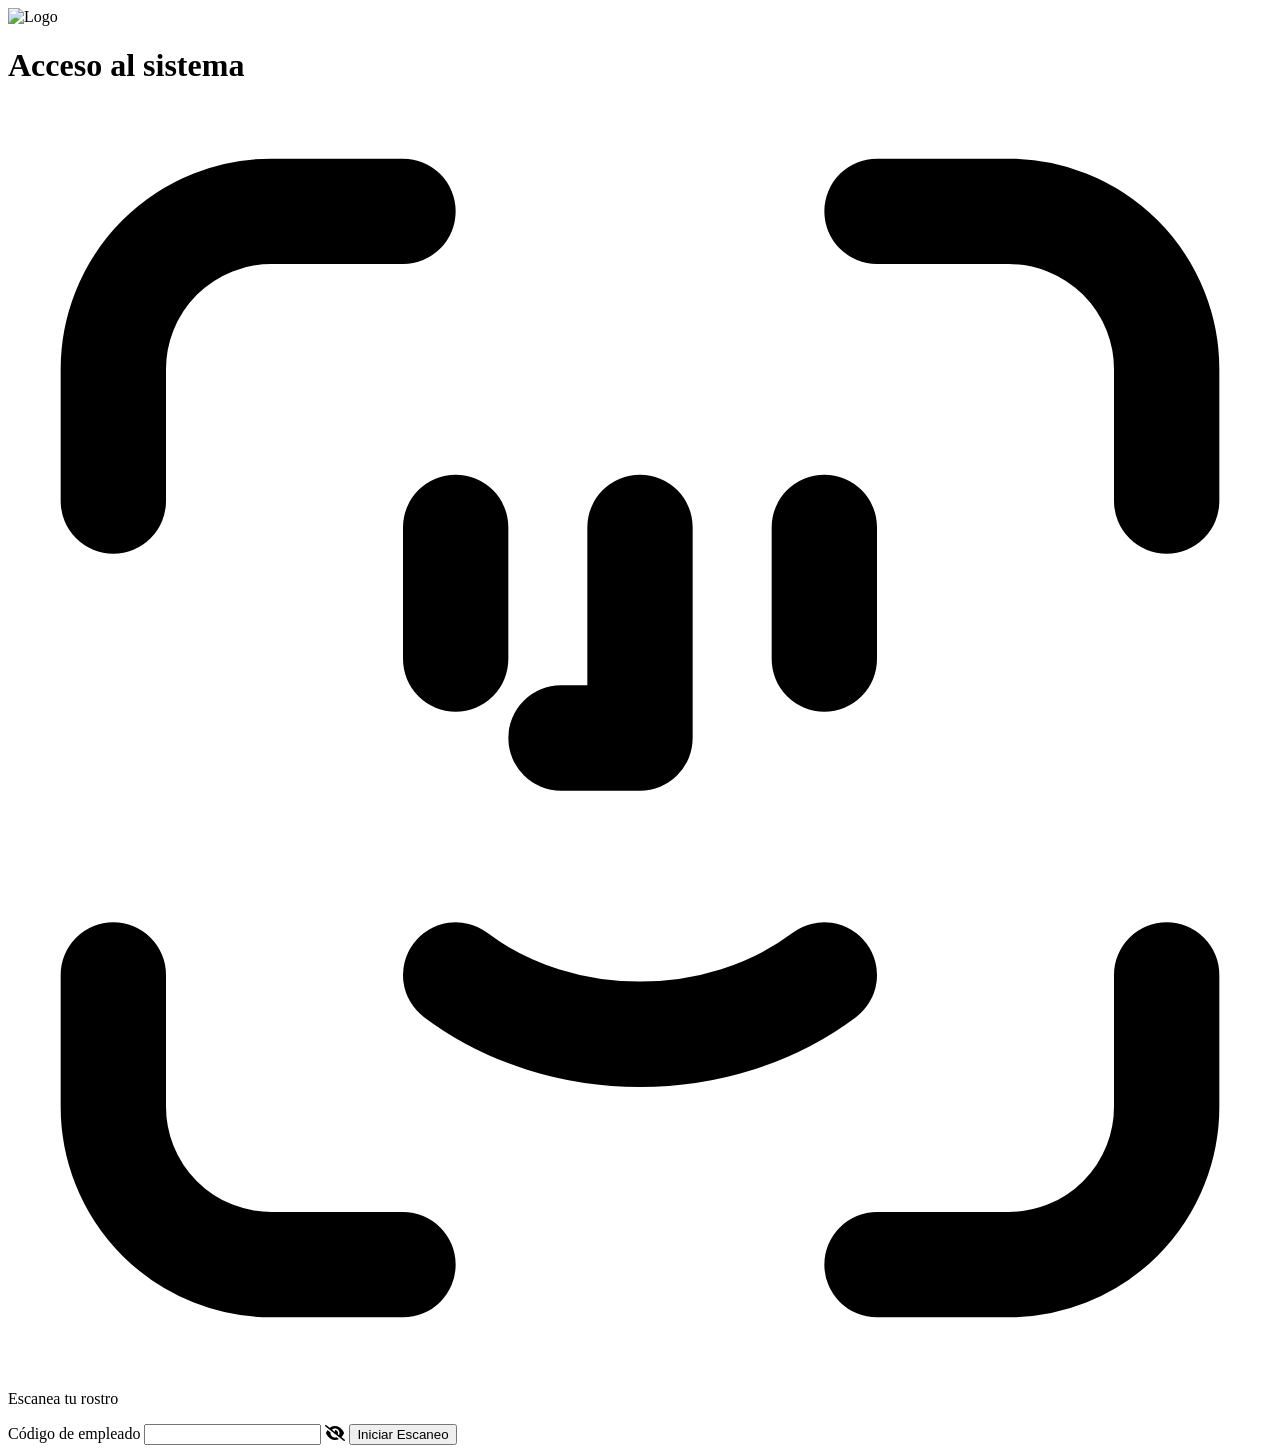
==== asistencia.html @ 6d50995b "login" ====
<!DOCTYPE html>
<html lang="es">
<head>
  <meta charset="UTF-8">
  <meta name="viewport" content="width=device-width, initial-scale=1">
  <title>Acceso al sistema</title>

  <link rel="preconnect" href="https://fonts.googleapis.com">
  <link rel="preconnect" href="https://fonts.gstatic.com" crossorigin>
  <link href="https://fonts.googleapis.com/css2?family=Inter:wght@400;500;600&display=swap" rel="stylesheet">
  <link rel="stylesheet" href="https://cdnjs.cloudflare.com/ajax/libs/font-awesome/6.5.2/css/all.min.css">
  <link rel="stylesheet" href="assets/css/asistencia.css">
</head>
<body>

  <main class="pantalla">
    <img class="logo" src="assets/image/logo.png" alt="Logo" width="64" height="56">

    <form class="tarjeta" action="dashboard.html">
      <h1>Acceso al sistema</h1>

      <div class="escaner">
        <!-- Icono Face ID (SVG) -->
        <svg viewBox="0 0 48 48" fill="none" stroke="currentColor" stroke-width="4" stroke-linecap="round" stroke-linejoin="round" aria-hidden="true">
          <path d="M4 15V10a6 6 0 0 1 6-6h5M33 4h5a6 6 0 0 1 6 6v5M44 33v5a6 6 0 0 1-6 6h-5M15 44h-5a6 6 0 0 1-6-6v-5"/>
          <path d="M17 16v5M31 16v5M24 16v8h-3M17 33c4 3 10 3 14 0"/>
        </svg>
      </div>
      <p>Escanea tu rostro</p>

      <label>Código de empleado
        <span class="campo">
          <input type="password">
          <i class="fa-solid fa-eye-slash"></i>
        </span>
      </label>

      <button class="boton" type="submit">Iniciar Escaneo</button>
    </form>
  </main>

</body>
</html>
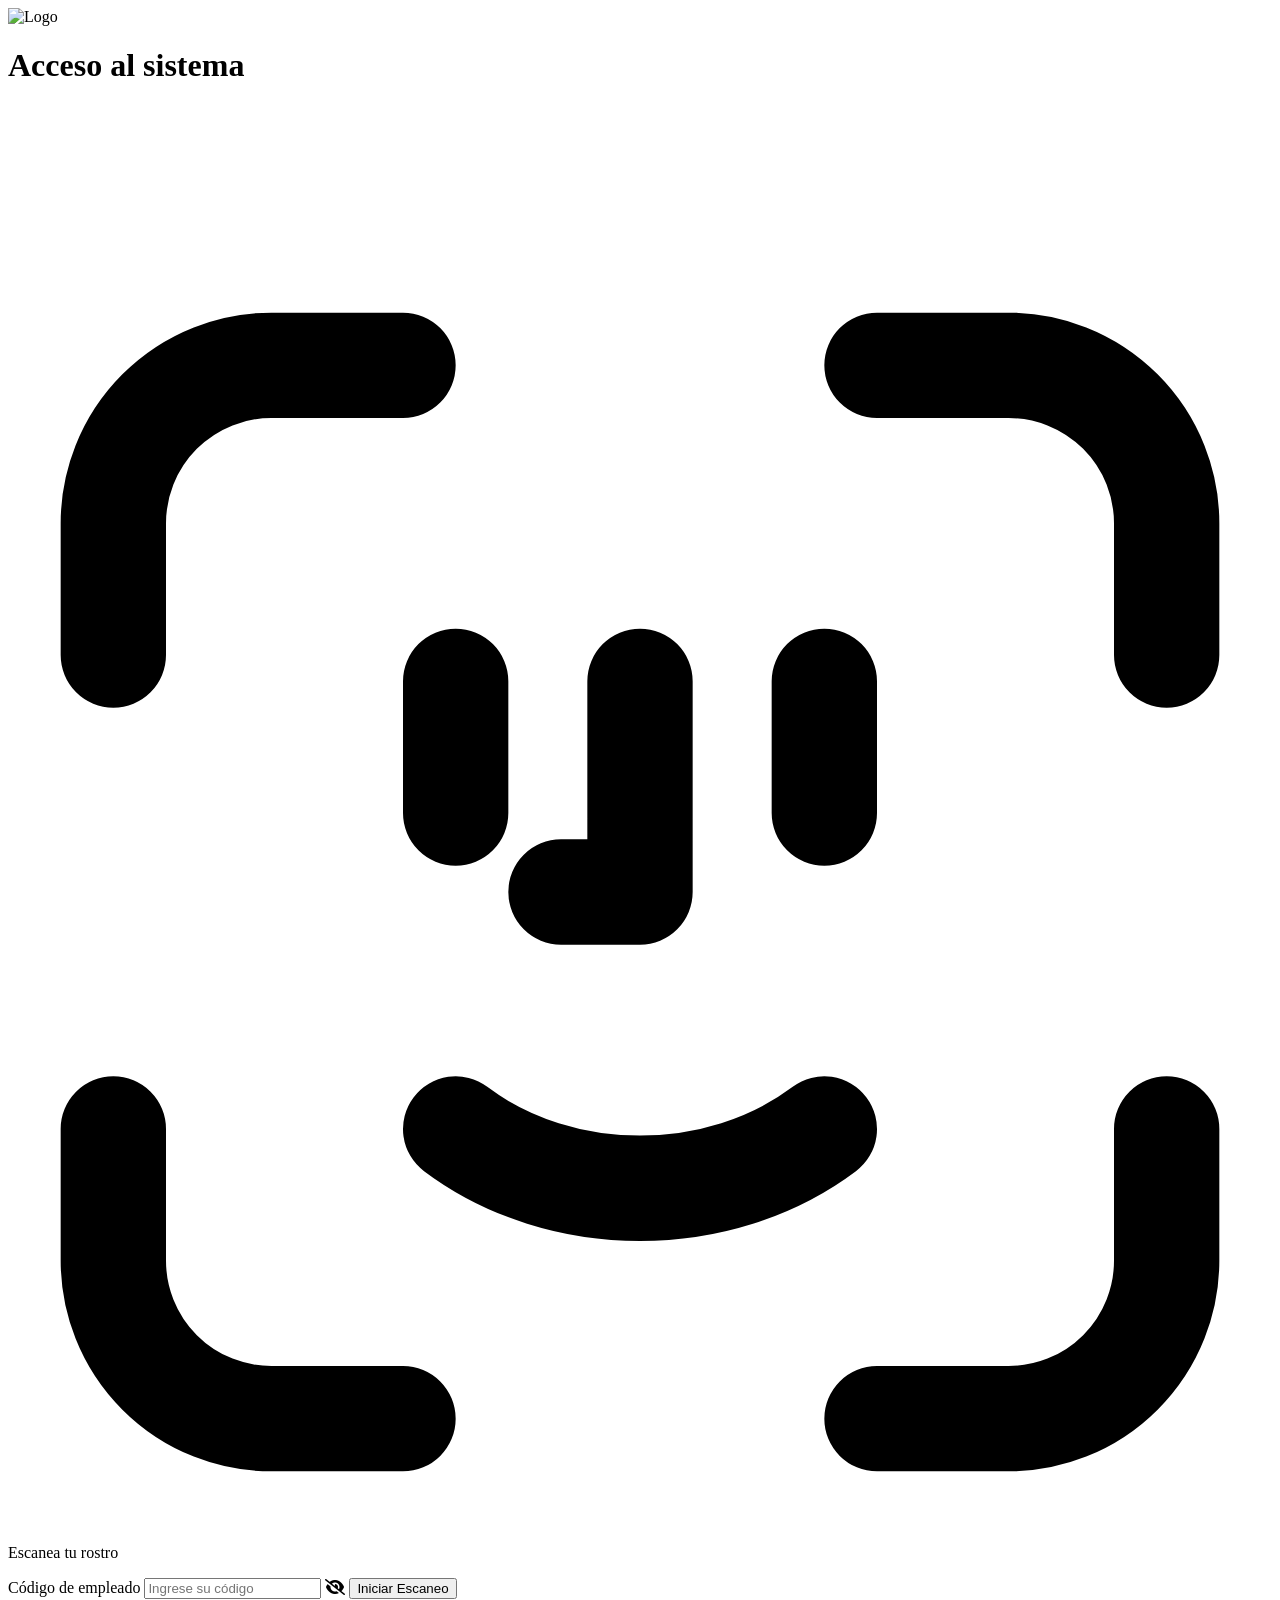
==== commit 769e35b3: "CAMBIOS" ====
--- a/asistencia.html
+++ b/asistencia.html
@@ -20,6 +20,7 @@
       <h1>Acceso al sistema</h1>
 
       <div class="escaner">
+        <video autoplay playsinline muted></video>
         <!-- Icono Face ID (SVG) -->
         <svg viewBox="0 0 48 48" fill="none" stroke="currentColor" stroke-width="4" stroke-linecap="round" stroke-linejoin="round" aria-hidden="true">
           <path d="M4 15V10a6 6 0 0 1 6-6h5M33 4h5a6 6 0 0 1 6 6v5M44 33v5a6 6 0 0 1-6 6h-5M15 44h-5a6 6 0 0 1-6-6v-5"/>
@@ -30,7 +31,7 @@
 
       <label>Código de empleado
         <span class="campo">
-          <input type="password">
+          <input type="password" placeholder="Ingrese su código">
           <i class="fa-solid fa-eye-slash"></i>
         </span>
       </label>
@@ -39,5 +40,6 @@
     </form>
   </main>
 
+  <script src="assets/js/asistencia.js"></script>
 </body>
-</html>
+</html>
